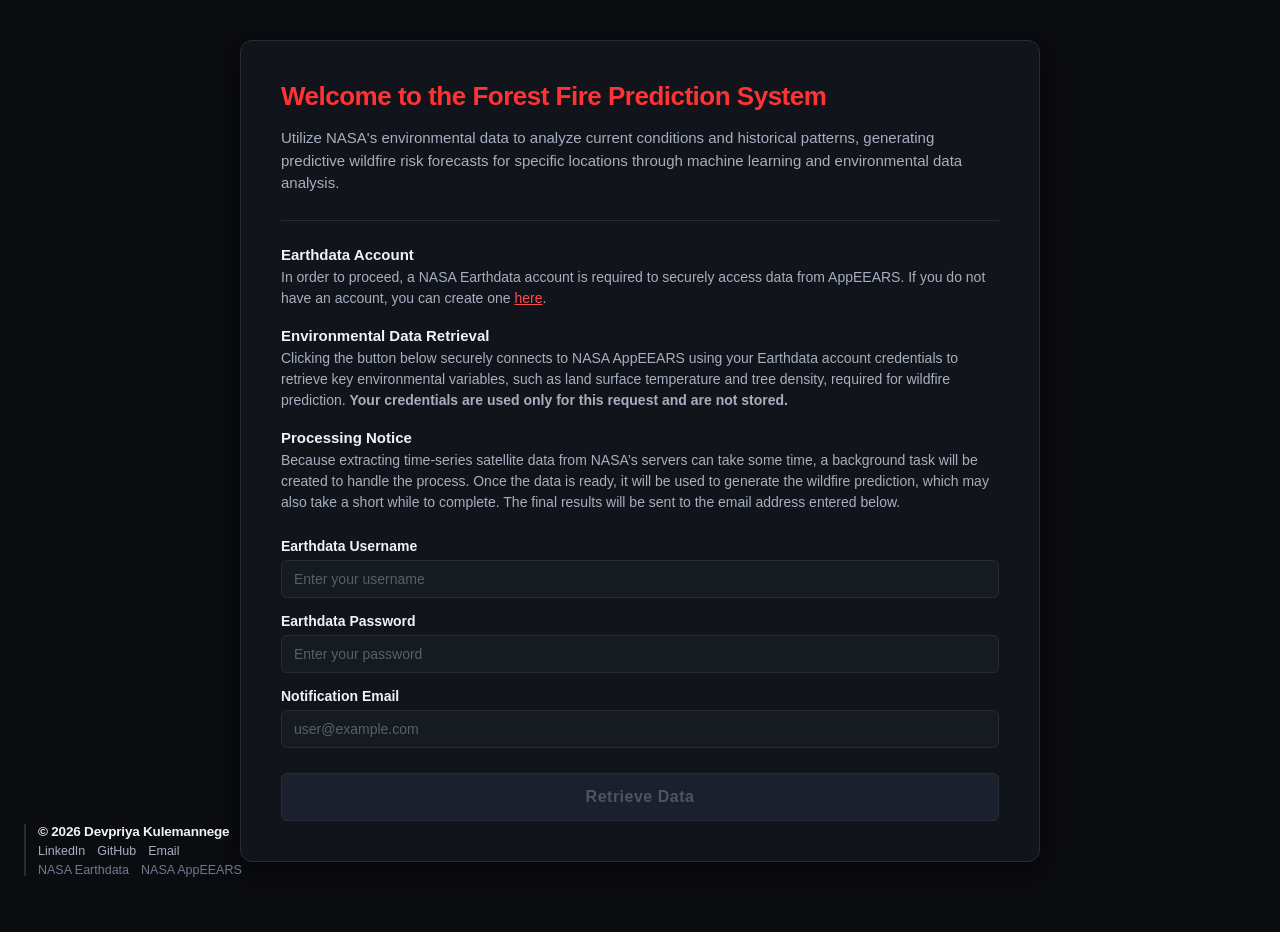
==== src/main/resources/templates/index.html @ ae9d391c "separate js from internal scripts to external .js files" ====
<!DOCTYPE html>
<html lang="en">
<head>
    <meta charset="UTF-8">
    <meta name="viewport" content="width=device-width, initial-scale=1.0">
    <title>Forest Fire Prediction System</title>
    <link rel="icon" type="image/svg+xml" href="data:image/svg+xml,<svg xmlns='http://www.w3.org/2000/svg' viewBox='0 0 32 32'><rect width='32' height='32' rx='6' fill='%2311141a' stroke='%23262d38'/><polygon points='16,6 8,24 24,24' fill='%23ff3333' opacity='0.3'/><polygon points='16,11 11,24 21,24' fill='%23ff3333'/><polygon points='16,17 13,24 19,24' fill='%23ffcc00'/></svg>">
    <style>
        :root {
            --bg-color: #0b0c10;
            --card-bg: #11141a;
            --primary-color: #ff3333;
            --primary-hover: #ff0000;
            --text-main: #f1f3f5;
            --text-muted: #a6b0c0;
            --border-color: #262d38;
            --disabled-color: #4a5568;
            --disabled-bg: #1a202c;
        }

        body {
            font-family: -apple-system, BlinkMacSystemFont, "Segoe UI", Roboto, Helvetica, Arial, sans-serif;
            background-color: var(--bg-color);
            color: var(--text-main);
            margin: 0;
            padding: 40px 0 160px 0; /* Expanded padding to clear the taller stacked footer */
            display: flex;
            flex-direction: column;
            justify-content: center;
            align-items: center;
            min-height: 100vh;
            box-sizing: border-box;
            position: relative;
            overflow-x: hidden;
        }

        .container {
            background-color: var(--card-bg);
            padding: 40px;
            border-radius: 12px;
            border: 1px solid var(--border-color);
            box-shadow: 0 8px 32px rgba(0, 0, 0, 0.6);
            max-width: 800px;
            width: 90%;
            text-align: left;
            box-sizing: border-box;
            margin-bottom: -90px;
        }

        h1 {
            font-size: 26px;
            color: var(--primary-color);
            margin-top: 0;
            margin-bottom: 10px;
            font-weight: 700;
            letter-spacing: -0.5px;
        }

        .subtitle {
            font-size: 15px;
            color: var(--text-muted);
            margin-bottom: 25px;
            line-height: 1.5;
        }

        .container hr {
            border: 0;
            height: 1px;
            background: var(--border-color);
            margin: 25px 0;
        }

        .info-section {
            margin-bottom: 25px;
        }

        .info-item {
            margin-bottom: 18px;
        }

        .info-title {
            font-weight: 600;
            font-size: 15px;
            color: var(--text-main);
            margin-bottom: 4px;
        }

        .info-text {
            font-size: 14px;
            color: var(--text-muted);
            line-height: 1.5;
            margin: 0;
        }

        .auth-section {
            margin-bottom: 25px;
        }

        .input-group {
            margin-bottom: 15px;
        }

        .input-group label {
            display: block;
            font-size: 14px;
            font-weight: 600;
            margin-bottom: 6px;
            color: var(--text-main);
        }

        .input-group input {
            width: 100%;
            padding: 10px 12px;
            font-size: 14px;
            background-color: #161b22;
            color: var(--text-main);
            border: 1px solid var(--border-color);
            border-radius: 6px;
            box-sizing: border-box;
            transition: all 0.15s ease-in-out;
        }

        .input-group input::placeholder {
            color: #57606a;
        }

        .input-group input:focus {
            outline: none;
            border-color: var(--primary-color);
            background-color: #1c212c;
            box-shadow: 0 0 0 3px rgba(255, 51, 51, 0.25);
        }

        .retrieve-btn {
            display: block;
            width: 100%;
            background-color: var(--primary-color);
            color: #ffffff;
            border: none;
            padding: 14px 28px;
            font-size: 16px;
            font-weight: 600;
            border-radius: 6px;
            cursor: pointer;
            box-shadow: 0 4px 12px rgba(255, 51, 51, 0.2);
            transition: all 0.2s ease;
            letter-spacing: 0.5px;
            text-align: center;
        }

        .retrieve-btn:not(:disabled):hover {
            background-color: var(--primary-hover);
            box-shadow: 0 6px 16px rgba(255, 51, 51, 0.35);
        }

        .retrieve-btn:not(:disabled):active {
            transform: scale(0.99);
        }

        .retrieve-btn:disabled {
            background-color: var(--disabled-bg);
            color: var(--disabled-color);
            border: 1px solid var(--border-color);
            cursor: not-allowed;
            box-shadow: none;
            transform: none;
        }

        .retrieve-btn.loading {
            background-color: #2d3748;
            color: #a0aec0;
            cursor: not-allowed;
            pointer-events: none;
            box-shadow: none;
        }

        .attribution-footer {
            position: fixed;
            bottom: 24px;
            left: 24px;
            display: flex;
            flex-direction: column;
            gap: 6px;
            padding-left: 12px;
            border-left: 2px solid var(--border-color);
            z-index: 100;
            font-family: -apple-system, BlinkMacSystemFont, "Segoe UI", Roboto, Arial, sans-serif;
        }

        .attribution-copyright {
            font-size: 13.5px;
            color: var(--text-main);
            font-weight: 600;
            letter-spacing: -0.2px;
        }

        .attribution-links {
            display: flex;
            gap: 12px;
            line-height: 1;
        }

        .attribution-links a {
            color: var(--text-muted);
            font-size: 12.5px;
            text-decoration: none;
            font-weight: 500;
            transition: color 0.15s ease;
        }

        .attribution-links a:hover {
            color: var(--primary-color);
        }

        .platform-links a {
            color: #6c7a8e;
        }

        @media (max-width: 650px) {
            .attribution-footer {
                position: static;
                margin-top: 60px;
                padding-left: 0;
                border-left: none;
                align-items: center;
                width: 100%;
                text-align: center;
                gap: 10px;
            }
            .attribution-links {
                justify-content: center;
                flex-wrap: wrap;
                gap: 14px;
            }
        }
    </style>
</head>
<body>

<div class="container">
    <h1>Welcome to the Forest Fire Prediction System</h1>
    <p class="subtitle">Utilize NASA's environmental data to analyze current conditions and historical patterns, generating predictive wildfire risk forecasts for specific locations through machine learning and environmental data analysis.</p>
    <hr>

    <div class="info-section">
        <div class="info-item">
            <div class="info-title">Earthdata Account</div>
            <p class="info-text">In order to proceed, a NASA Earthdata account is required to securely access data from AppEEARS.
                If you do not have an account, you can create one
                <a href="https://urs.earthdata.nasa.gov/users/new" target="_blank" rel="noopener noreferrer" style="color: #ff4d4d;">here</a>.</p>
        </div>

        <div class="info-item">
            <div class="info-title">Environmental Data Retrieval</div>
            <p class="info-text">Clicking the button below securely connects to NASA AppEEARS using your Earthdata account credentials to retrieve key environmental variables, such as land surface temperature and tree density, required for wildfire prediction. <b>Your credentials are used only for this request and are not stored.</b></p>
        </div>

        <div class="info-item">
            <div class="info-title">Processing Notice</div>
            <p class="info-text">Because extracting time-series satellite data from NASA’s servers can take some time, a background task will be created to handle the process. Once the data is ready, it will be used to generate the wildfire prediction, which may also take a short while to complete. The final results will be sent to the email address entered below.</p>
        </div>
    </div>

    <div class="auth-section">
        <div class="input-group">
            <label for="username">Earthdata Username</label>
            <input type="text" id="username" placeholder="Enter your username" oninput="validateForm()" required>
        </div>
        <div class="input-group">
            <label for="password">Earthdata Password</label>
            <input type="password" id="password" placeholder="Enter your password" oninput="validateForm()" required>
        </div>
        <div class="input-group">
            <label for="email">Notification Email</label>
            <input type="email" id="email" placeholder="user@example.com" oninput="validateForm()" required>
        </div>
    </div>

    <button class="retrieve-btn" id="retrieveBtn" onclick="handleRetrieveData()" disabled>Retrieve Data</button>
</div>

<div class="attribution-footer">
    <div class="attribution-copyright">&copy; 2026 Devpriya Kulemannege</div>
    <div class="attribution-links personal-links">
        <a href="https://www.linkedin.com/in/devkulemannege/" target="_blank" rel="noopener noreferrer">LinkedIn</a>
        <a href="https://github.com/devkulemannege" target="_blank" rel="noopener noreferrer">GitHub</a>
        <a href="mailto:devkulamannage@gmail.com">Email</a>
    </div>
    <div class="attribution-links platform-links">
        <a href="https://www.earthdata.nasa.gov/" target="_blank" rel="noopener noreferrer">NASA Earthdata</a>
        <a href="https://appeears.earthdatacloud.nasa.gov/" target="_blank" rel="noopener noreferrer">NASA AppEEARS</a>
    </div>
</div>

<script src="/index.js"></script>

</body>
</html>
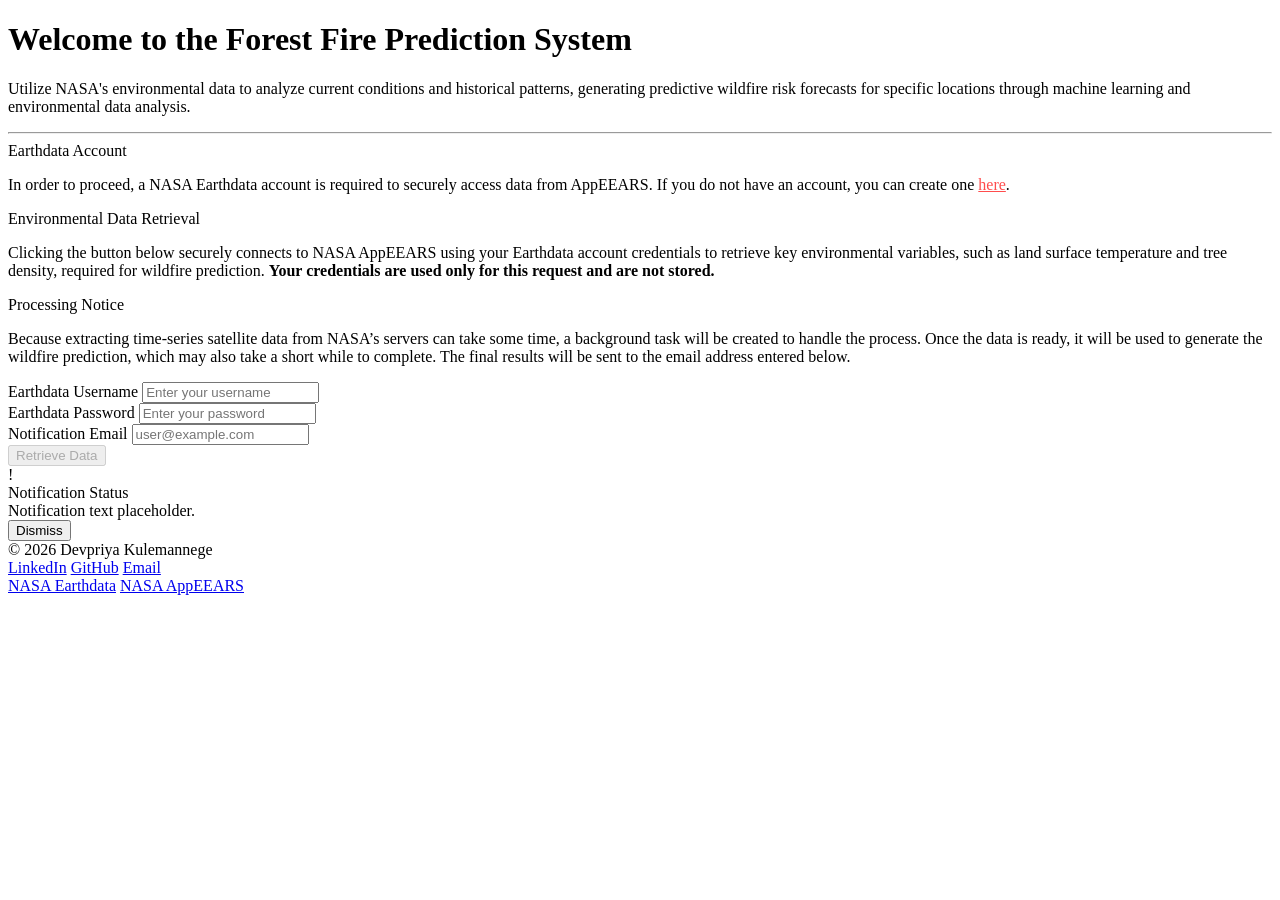
==== commit 7c47954a: "seperate css to external .css files and replace alerts with modals in index.html" ====
--- a/src/main/resources/templates/index.html
+++ b/src/main/resources/templates/index.html
@@ -5,235 +5,7 @@
     <meta name="viewport" content="width=device-width, initial-scale=1.0">
     <title>Forest Fire Prediction System</title>
     <link rel="icon" type="image/svg+xml" href="data:image/svg+xml,<svg xmlns='http://www.w3.org/2000/svg' viewBox='0 0 32 32'><rect width='32' height='32' rx='6' fill='%2311141a' stroke='%23262d38'/><polygon points='16,6 8,24 24,24' fill='%23ff3333' opacity='0.3'/><polygon points='16,11 11,24 21,24' fill='%23ff3333'/><polygon points='16,17 13,24 19,24' fill='%23ffcc00'/></svg>">
-    <style>
-        :root {
-            --bg-color: #0b0c10;
-            --card-bg: #11141a;
-            --primary-color: #ff3333;
-            --primary-hover: #ff0000;
-            --text-main: #f1f3f5;
-            --text-muted: #a6b0c0;
-            --border-color: #262d38;
-            --disabled-color: #4a5568;
-            --disabled-bg: #1a202c;
-        }
-
-        body {
-            font-family: -apple-system, BlinkMacSystemFont, "Segoe UI", Roboto, Helvetica, Arial, sans-serif;
-            background-color: var(--bg-color);
-            color: var(--text-main);
-            margin: 0;
-            padding: 40px 0 160px 0; /* Expanded padding to clear the taller stacked footer */
-            display: flex;
-            flex-direction: column;
-            justify-content: center;
-            align-items: center;
-            min-height: 100vh;
-            box-sizing: border-box;
-            position: relative;
-            overflow-x: hidden;
-        }
-
-        .container {
-            background-color: var(--card-bg);
-            padding: 40px;
-            border-radius: 12px;
-            border: 1px solid var(--border-color);
-            box-shadow: 0 8px 32px rgba(0, 0, 0, 0.6);
-            max-width: 800px;
-            width: 90%;
-            text-align: left;
-            box-sizing: border-box;
-            margin-bottom: -90px;
-        }
-
-        h1 {
-            font-size: 26px;
-            color: var(--primary-color);
-            margin-top: 0;
-            margin-bottom: 10px;
-            font-weight: 700;
-            letter-spacing: -0.5px;
-        }
-
-        .subtitle {
-            font-size: 15px;
-            color: var(--text-muted);
-            margin-bottom: 25px;
-            line-height: 1.5;
-        }
-
-        .container hr {
-            border: 0;
-            height: 1px;
-            background: var(--border-color);
-            margin: 25px 0;
-        }
-
-        .info-section {
-            margin-bottom: 25px;
-        }
-
-        .info-item {
-            margin-bottom: 18px;
-        }
-
-        .info-title {
-            font-weight: 600;
-            font-size: 15px;
-            color: var(--text-main);
-            margin-bottom: 4px;
-        }
-
-        .info-text {
-            font-size: 14px;
-            color: var(--text-muted);
-            line-height: 1.5;
-            margin: 0;
-        }
-
-        .auth-section {
-            margin-bottom: 25px;
-        }
-
-        .input-group {
-            margin-bottom: 15px;
-        }
-
-        .input-group label {
-            display: block;
-            font-size: 14px;
-            font-weight: 600;
-            margin-bottom: 6px;
-            color: var(--text-main);
-        }
-
-        .input-group input {
-            width: 100%;
-            padding: 10px 12px;
-            font-size: 14px;
-            background-color: #161b22;
-            color: var(--text-main);
-            border: 1px solid var(--border-color);
-            border-radius: 6px;
-            box-sizing: border-box;
-            transition: all 0.15s ease-in-out;
-        }
-
-        .input-group input::placeholder {
-            color: #57606a;
-        }
-
-        .input-group input:focus {
-            outline: none;
-            border-color: var(--primary-color);
-            background-color: #1c212c;
-            box-shadow: 0 0 0 3px rgba(255, 51, 51, 0.25);
-        }
-
-        .retrieve-btn {
-            display: block;
-            width: 100%;
-            background-color: var(--primary-color);
-            color: #ffffff;
-            border: none;
-            padding: 14px 28px;
-            font-size: 16px;
-            font-weight: 600;
-            border-radius: 6px;
-            cursor: pointer;
-            box-shadow: 0 4px 12px rgba(255, 51, 51, 0.2);
-            transition: all 0.2s ease;
-            letter-spacing: 0.5px;
-            text-align: center;
-        }
-
-        .retrieve-btn:not(:disabled):hover {
-            background-color: var(--primary-hover);
-            box-shadow: 0 6px 16px rgba(255, 51, 51, 0.35);
-        }
-
-        .retrieve-btn:not(:disabled):active {
-            transform: scale(0.99);
-        }
-
-        .retrieve-btn:disabled {
-            background-color: var(--disabled-bg);
-            color: var(--disabled-color);
-            border: 1px solid var(--border-color);
-            cursor: not-allowed;
-            box-shadow: none;
-            transform: none;
-        }
-
-        .retrieve-btn.loading {
-            background-color: #2d3748;
-            color: #a0aec0;
-            cursor: not-allowed;
-            pointer-events: none;
-            box-shadow: none;
-        }
-
-        .attribution-footer {
-            position: fixed;
-            bottom: 24px;
-            left: 24px;
-            display: flex;
-            flex-direction: column;
-            gap: 6px;
-            padding-left: 12px;
-            border-left: 2px solid var(--border-color);
-            z-index: 100;
-            font-family: -apple-system, BlinkMacSystemFont, "Segoe UI", Roboto, Arial, sans-serif;
-        }
-
-        .attribution-copyright {
-            font-size: 13.5px;
-            color: var(--text-main);
-            font-weight: 600;
-            letter-spacing: -0.2px;
-        }
-
-        .attribution-links {
-            display: flex;
-            gap: 12px;
-            line-height: 1;
-        }
-
-        .attribution-links a {
-            color: var(--text-muted);
-            font-size: 12.5px;
-            text-decoration: none;
-            font-weight: 500;
-            transition: color 0.15s ease;
-        }
-
-        .attribution-links a:hover {
-            color: var(--primary-color);
-        }
-
-        .platform-links a {
-            color: #6c7a8e;
-        }
-
-        @media (max-width: 650px) {
-            .attribution-footer {
-                position: static;
-                margin-top: 60px;
-                padding-left: 0;
-                border-left: none;
-                align-items: center;
-                width: 100%;
-                text-align: center;
-                gap: 10px;
-            }
-            .attribution-links {
-                justify-content: center;
-                flex-wrap: wrap;
-                gap: 14px;
-            }
-        }
-    </style>
+    <link rel="stylesheet" href="/css/index.css">
 </head>
 <body>
 
@@ -279,6 +51,15 @@
     <button class="retrieve-btn" id="retrieveBtn" onclick="handleRetrieveData()" disabled>Retrieve Data</button>
 </div>
 
+<div class="modal-overlay" id="statusModal">
+    <div class="modal-box" id="modalBox">
+        <div class="modal-icon" id="modalIcon">!</div>
+        <div class="modal-title" id="modalTitle">Notification Status</div>
+        <div class="modal-message" id="modalMessage">Notification text placeholder.</div>
+        <button class="modal-close-btn" onclick="dismissModal()">Dismiss</button>
+    </div>
+</div>
+
 <div class="attribution-footer">
     <div class="attribution-copyright">&copy; 2026 Devpriya Kulemannege</div>
     <div class="attribution-links personal-links">
@@ -292,7 +73,7 @@
     </div>
 </div>
 
-<script src="/index.js"></script>
+<script src="/js/index.js"></script>
 
 </body>
 </html>
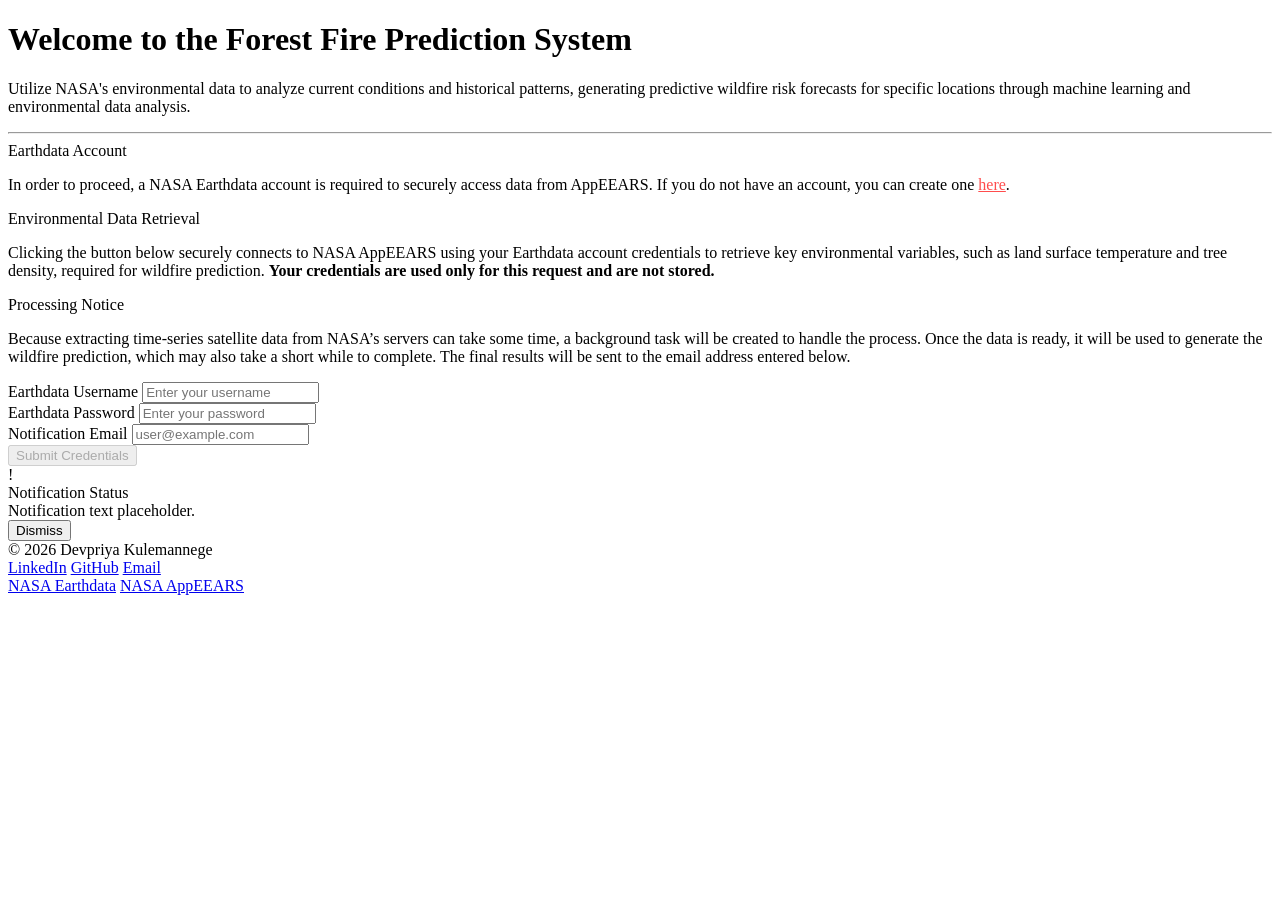
==== commit 5eb60ae1: "Update index.html" ====
--- a/src/main/resources/templates/index.html
+++ b/src/main/resources/templates/index.html
@@ -45,10 +45,13 @@
         <div class="input-group">
             <label for="email">Notification Email</label>
             <input type="email" id="email" placeholder="user@example.com" oninput="validateForm()" required>
+            <span id="emailError" style="display: none;color: #ff4d4d;font-size: 0.78rem;margin-top: 4px;margin-left: 2px;">
+                Please enter a valid email address (e.g. user@example.com).
+            </span>
         </div>
     </div>
 
-    <button class="retrieve-btn" id="retrieveBtn" onclick="handleRetrieveData()" disabled>Retrieve Data</button>
+    <button class="retrieve-btn" id="retrieveBtn" onclick="handleRetrieveData()" disabled>Submit Credentials</button>
 </div>
 
 <div class="modal-overlay" id="statusModal">
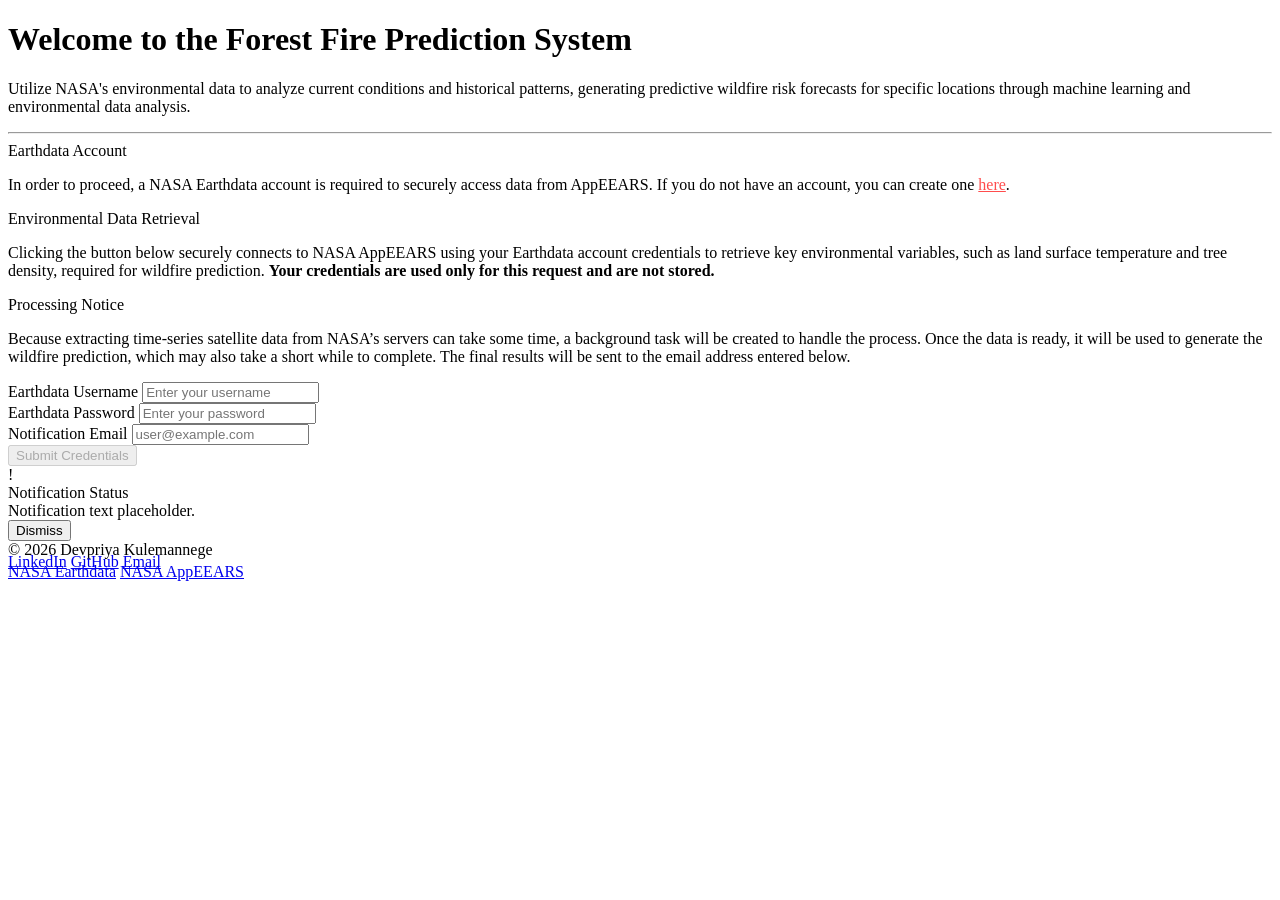
==== commit db1c080f: "optimize UI for mobile layout" ====
--- a/src/main/resources/templates/index.html
+++ b/src/main/resources/templates/index.html
@@ -64,13 +64,13 @@
 </div>
 
 <div class="attribution-footer">
-    <div class="attribution-copyright">&copy; 2026 Devpriya Kulemannege</div>
+    <div class="attribution-copyright" style="margin-bottom: -6px">&copy; 2026 Devpriya Kulemannege</div>
     <div class="attribution-links personal-links">
         <a href="https://www.linkedin.com/in/devkulemannege/" target="_blank" rel="noopener noreferrer">LinkedIn</a>
         <a href="https://github.com/devkulemannege" target="_blank" rel="noopener noreferrer">GitHub</a>
         <a href="mailto:devkulamannage@gmail.com">Email</a>
     </div>
-    <div class="attribution-links platform-links">
+    <div class="attribution-links platform-links" style="margin-top: -8px">
         <a href="https://www.earthdata.nasa.gov/" target="_blank" rel="noopener noreferrer">NASA Earthdata</a>
         <a href="https://appeears.earthdatacloud.nasa.gov/" target="_blank" rel="noopener noreferrer">NASA AppEEARS</a>
     </div>
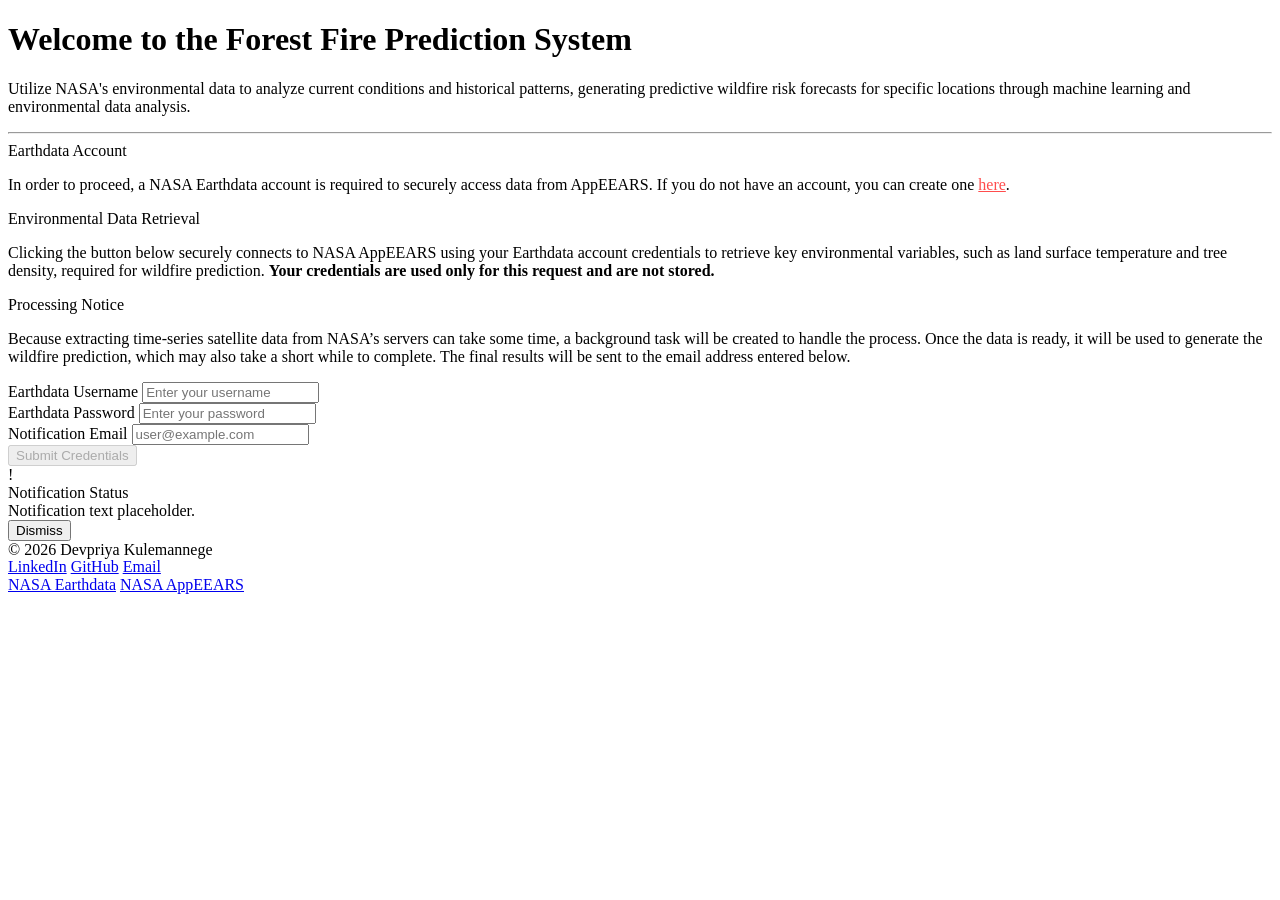
==== commit 04201192: "minor footer adjustments" ====
--- a/src/main/resources/templates/index.html
+++ b/src/main/resources/templates/index.html
@@ -64,13 +64,13 @@
 </div>
 
 <div class="attribution-footer">
-    <div class="attribution-copyright" style="margin-bottom: -6px">&copy; 2026 Devpriya Kulemannege</div>
+    <div class="attribution-copyright" style="margin-bottom: -1px">&copy; 2026 Devpriya Kulemannege</div>
     <div class="attribution-links personal-links">
         <a href="https://www.linkedin.com/in/devkulemannege/" target="_blank" rel="noopener noreferrer">LinkedIn</a>
         <a href="https://github.com/devkulemannege" target="_blank" rel="noopener noreferrer">GitHub</a>
         <a href="mailto:devkulamannage@gmail.com">Email</a>
     </div>
-    <div class="attribution-links platform-links" style="margin-top: -8px">
+    <div class="attribution-links platform-links">
         <a href="https://www.earthdata.nasa.gov/" target="_blank" rel="noopener noreferrer">NASA Earthdata</a>
         <a href="https://appeears.earthdatacloud.nasa.gov/" target="_blank" rel="noopener noreferrer">NASA AppEEARS</a>
     </div>
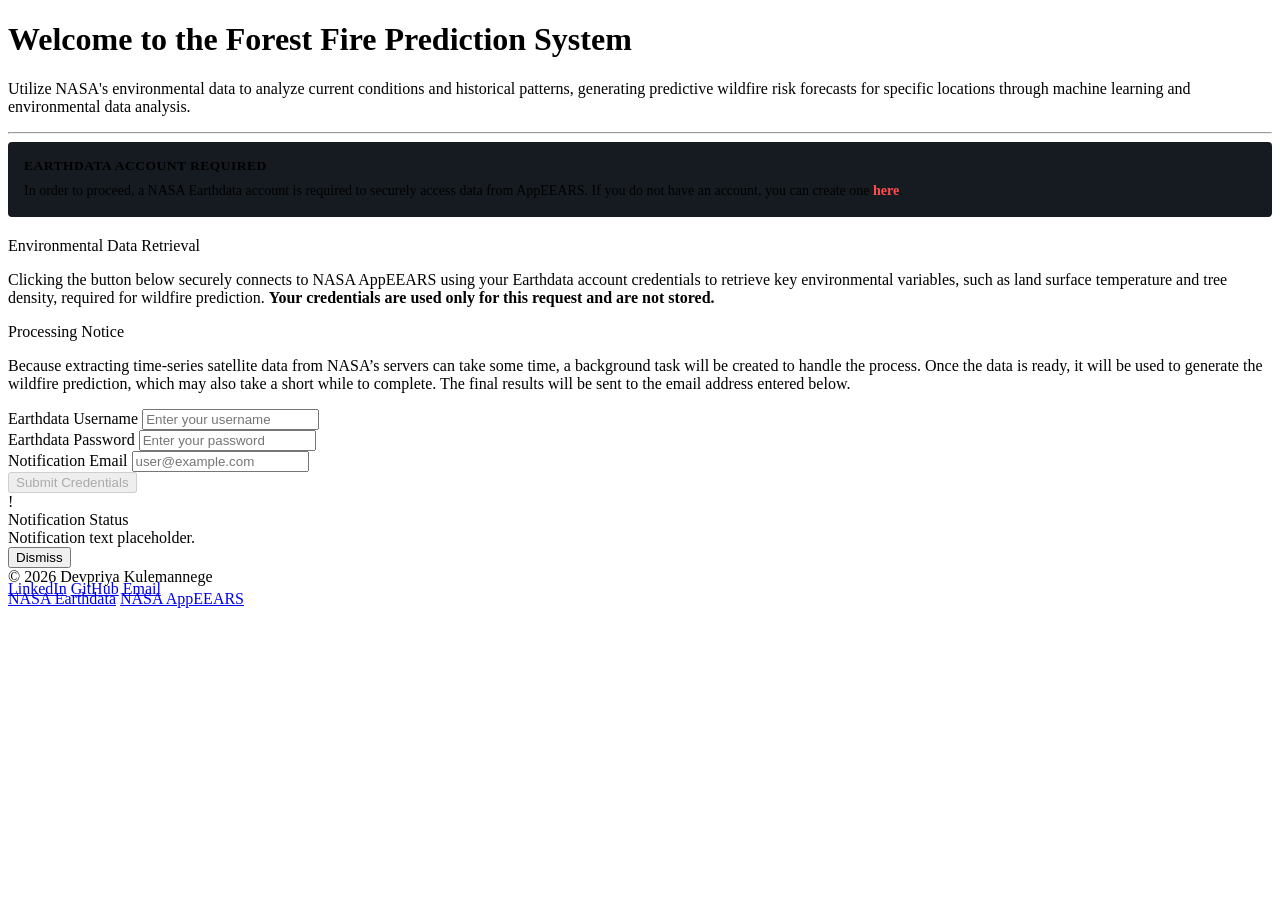
==== commit f521bc1b: "change date range for 30 days, make account note noticeable ndvi date are not real-time unlike lst a" ====
--- a/src/main/resources/templates/index.html
+++ b/src/main/resources/templates/index.html
@@ -15,11 +15,13 @@
     <hr>
 
     <div class="info-section">
-        <div class="info-item">
-            <div class="info-title">Earthdata Account</div>
-            <p class="info-text">In order to proceed, a NASA Earthdata account is required to securely access data from AppEEARS.
+        <div class="info-item" style="background-color: #161b22; border: 1px solid var(--border-color); border-left: 4px solid var(--primary-color); padding: 16px; border-radius: 4px; margin-bottom: 20px;">
+            <div class="info-title" style="color: var(--primary-color); font-weight: 700; font-size: 13.5px; text-transform: uppercase; letter-spacing: 0.5px; margin-bottom: 6px;">Earthdata Account Required</div>
+            <p class="info-text" style="color: var(--text-main); font-size: 14px; line-height: 1.5; margin: 0;">
+                In order to proceed, a NASA Earthdata account is required to securely access data from AppEEARS.
                 If you do not have an account, you can create one
-                <a href="https://urs.earthdata.nasa.gov/users/new" target="_blank" rel="noopener noreferrer" style="color: #ff4d4d;">here</a>.</p>
+                <a href="https://urs.earthdata.nasa.gov/users/new" target="_blank" rel="noopener noreferrer" style="color: #ff4d4d; font-weight: 600; text-decoration: none;">here</a>.
+            </p>
         </div>
 
         <div class="info-item">
@@ -64,13 +66,13 @@
 </div>
 
 <div class="attribution-footer">
-    <div class="attribution-copyright" style="margin-bottom: -1px">&copy; 2026 Devpriya Kulemannege</div>
+    <div class="attribution-copyright" style="margin-bottom: -6px">&copy; 2026 Devpriya Kulemannege</div>
     <div class="attribution-links personal-links">
         <a href="https://www.linkedin.com/in/devkulemannege/" target="_blank" rel="noopener noreferrer">LinkedIn</a>
         <a href="https://github.com/devkulemannege" target="_blank" rel="noopener noreferrer">GitHub</a>
         <a href="mailto:devkulamannage@gmail.com">Email</a>
     </div>
-    <div class="attribution-links platform-links">
+    <div class="attribution-links platform-links" style="margin-top: -8px">
         <a href="https://www.earthdata.nasa.gov/" target="_blank" rel="noopener noreferrer">NASA Earthdata</a>
         <a href="https://appeears.earthdatacloud.nasa.gov/" target="_blank" rel="noopener noreferrer">NASA AppEEARS</a>
     </div>
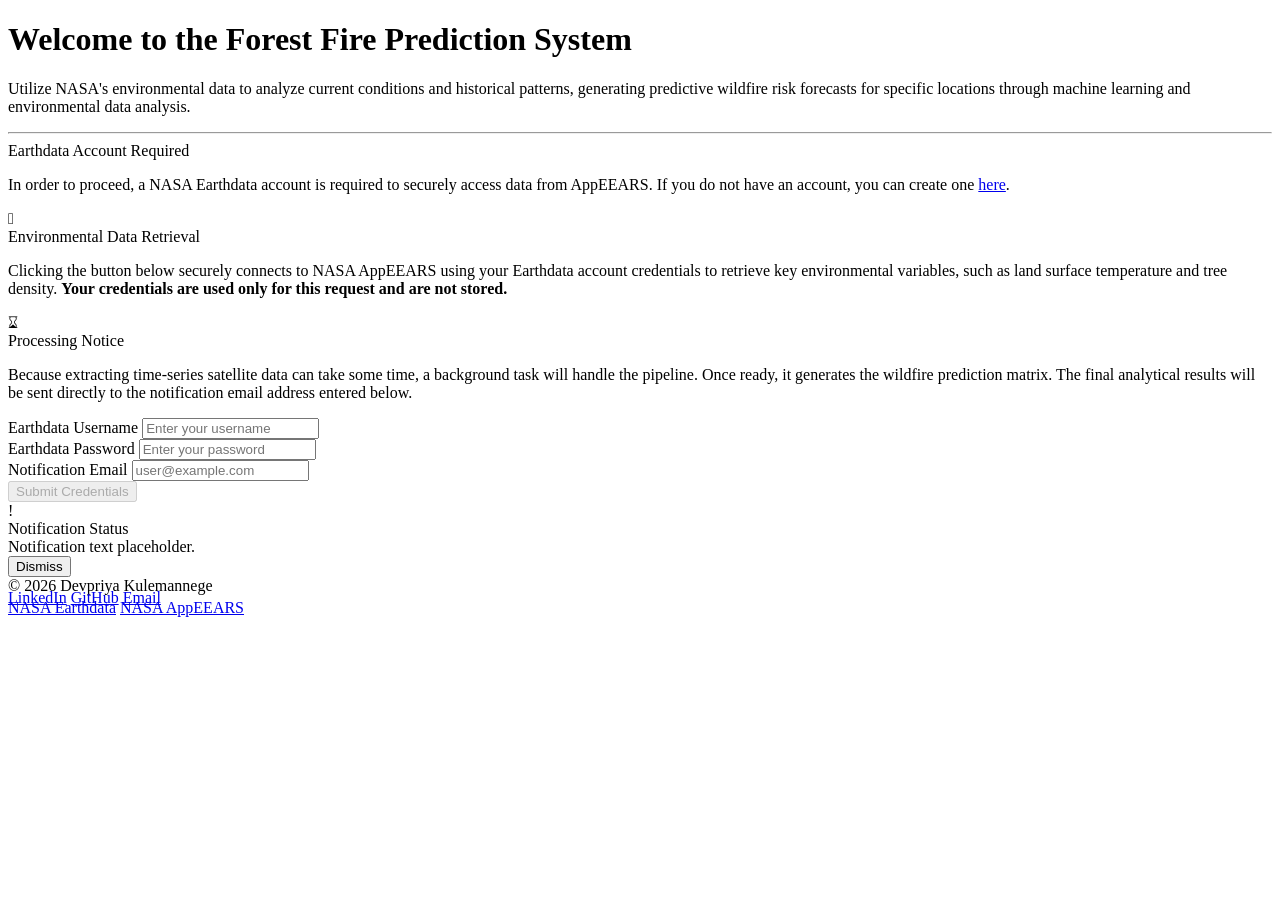
==== commit 4f09b41e: "Improve UI of index" ====
--- a/src/main/resources/templates/index.html
+++ b/src/main/resources/templates/index.html
@@ -15,23 +15,33 @@
     <hr>
 
     <div class="info-section">
-        <div class="info-item" style="background-color: #161b22; border: 1px solid var(--border-color); border-left: 4px solid var(--primary-color); padding: 16px; border-radius: 4px; margin-bottom: 20px;">
-            <div class="info-title" style="color: var(--primary-color); font-weight: 700; font-size: 13.5px; text-transform: uppercase; letter-spacing: 0.5px; margin-bottom: 6px;">Earthdata Account Required</div>
-            <p class="info-text" style="color: var(--text-main); font-size: 14px; line-height: 1.5; margin: 0;">
+        <div class="critical-notice-banner">
+            <div class="banner-header">
+                <div class="info-title">Earthdata Account Required</div>
+            </div>
+            <p class="info-text">
                 In order to proceed, a NASA Earthdata account is required to securely access data from AppEEARS.
                 If you do not have an account, you can create one
-                <a href="https://urs.earthdata.nasa.gov/users/new" target="_blank" rel="noopener noreferrer" style="color: #ff4d4d; font-weight: 600; text-decoration: none;">here</a>.
+                <a href="https://urs.earthdata.nasa.gov/users/new" target="_blank" rel="noopener noreferrer">here</a>.
             </p>
         </div>
 
-        <div class="info-item">
-            <div class="info-title">Environmental Data Retrieval</div>
-            <p class="info-text">Clicking the button below securely connects to NASA AppEEARS using your Earthdata account credentials to retrieve key environmental variables, such as land surface temperature and tree density, required for wildfire prediction. <b>Your credentials are used only for this request and are not stored.</b></p>
-        </div>
+        <div class="info-grid-split">
+            <div class="info-card">
+                <div class="card-header">
+                    <span class="card-icon">𖥔</span>
+                    <div class="info-title">Environmental Data Retrieval</div>
+                </div>
+                <p class="info-text">Clicking the button below securely connects to NASA AppEEARS using your Earthdata account credentials to retrieve key environmental variables, such as land surface temperature and tree density. <b>Your credentials are used only for this request and are not stored.</b></p>
+            </div>
 
-        <div class="info-item">
-            <div class="info-title">Processing Notice</div>
-            <p class="info-text">Because extracting time-series satellite data from NASA’s servers can take some time, a background task will be created to handle the process. Once the data is ready, it will be used to generate the wildfire prediction, which may also take a short while to complete. The final results will be sent to the email address entered below.</p>
+            <div class="info-card">
+                <div class="card-header">
+                    <span class="card-icon">⌛︎</span>
+                    <div class="info-title">Processing Notice</div>
+                </div>
+                <p class="info-text">Because extracting time-series satellite data can take some time, a background task will handle the pipeline. Once ready, it generates the wildfire prediction matrix. The final analytical results will be sent directly to the notification email address entered below.</p>
+            </div>
         </div>
     </div>
 
